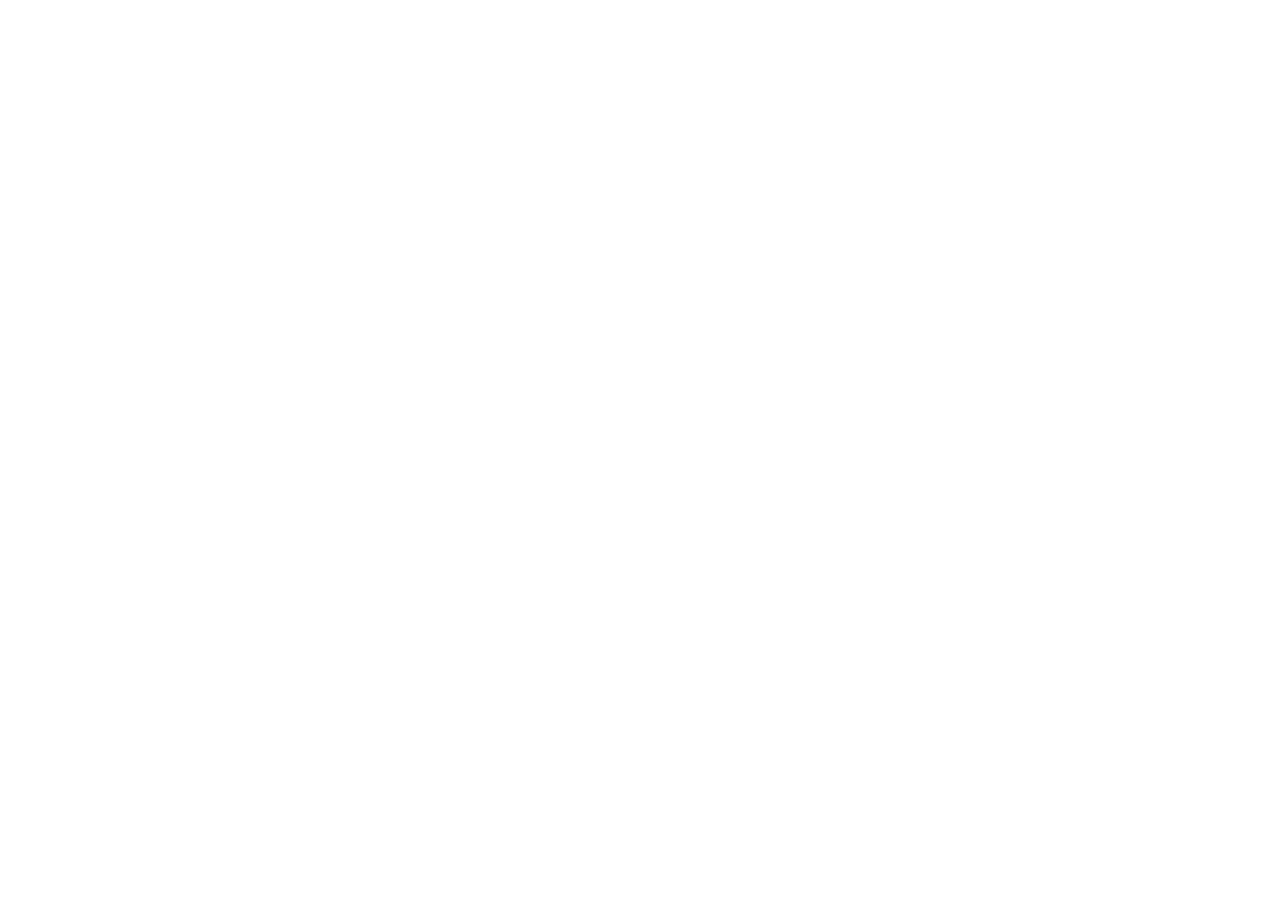
==== tile-reveal/index.html @ 083d6295 "added glitch-text, began tile-reveal" ====
<!DOCTYPE html>
<html lang="en">
  <head>
    <meta charset="UTF-8" />
    <meta name="viewport" content="width=device-width, initial-scale=1.0" />
    <title>the great revealo</title>
  </head>
  <body>
    <div class="checkerBoard">
      <div class="tile"></div>
      <div class="tile"></div>
      <div class="tile"></div>
      <div class="tile"></div>
      <div class="tile"></div>
      <div class="tile"></div>
      <div class="tile"></div>
      <div class="tile"></div>
      <div class="tile"></div>
      <div class="tile"></div>
      <div class="tile"></div>
      <div class="tile"></div>
      <div class="tile"></div>
      <div class="tile"></div>
      <div class="tile"></div>
      <div class="tile"></div>
      <div class="tile"></div>
      <div class="tile"></div>
      <div class="tile"></div>
      <div class="tile"></div>
      <div class="tile"></div>
      <div class="tile"></div>
      <div class="tile"></div>
      <div class="tile"></div>
      <div class="tile"></div>
      <div class="tile"></div>
      <div class="tile"></div>
      <div class="tile"></div>
      <div class="tile"></div>
      <div class="tile"></div>
      <div class="tile"></div>
      <div class="tile"></div>
      <div class="tile"></div>
      <div class="tile"></div>
      <div class="tile"></div>
      <div class="tile"></div>
    </div>
  </body>
</html>
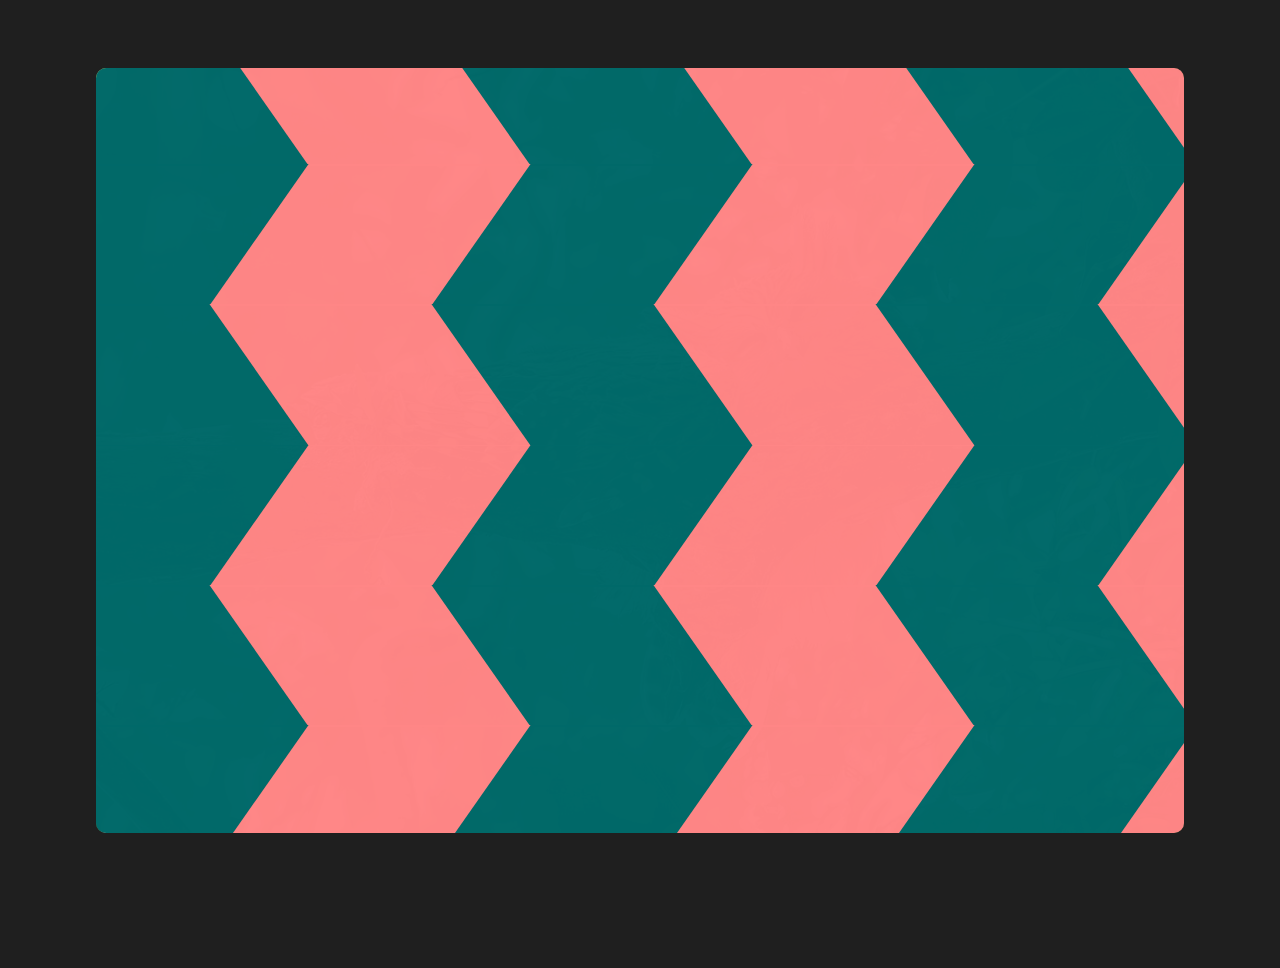
==== commit 2d0ddee1: "added small reveal project" ====
--- a/tile-reveal/index.html
+++ b/tile-reveal/index.html
@@ -4,45 +4,49 @@
     <meta charset="UTF-8" />
     <meta name="viewport" content="width=device-width, initial-scale=1.0" />
     <title>the great revealo</title>
+    <link rel="stylesheet" href="style.css" />
   </head>
   <body>
-    <div class="checkerBoard">
-      <div class="tile"></div>
-      <div class="tile"></div>
-      <div class="tile"></div>
-      <div class="tile"></div>
-      <div class="tile"></div>
-      <div class="tile"></div>
-      <div class="tile"></div>
-      <div class="tile"></div>
-      <div class="tile"></div>
-      <div class="tile"></div>
-      <div class="tile"></div>
-      <div class="tile"></div>
-      <div class="tile"></div>
-      <div class="tile"></div>
-      <div class="tile"></div>
-      <div class="tile"></div>
-      <div class="tile"></div>
-      <div class="tile"></div>
-      <div class="tile"></div>
-      <div class="tile"></div>
-      <div class="tile"></div>
-      <div class="tile"></div>
-      <div class="tile"></div>
-      <div class="tile"></div>
-      <div class="tile"></div>
-      <div class="tile"></div>
-      <div class="tile"></div>
-      <div class="tile"></div>
-      <div class="tile"></div>
-      <div class="tile"></div>
-      <div class="tile"></div>
-      <div class="tile"></div>
-      <div class="tile"></div>
-      <div class="tile"></div>
-      <div class="tile"></div>
-      <div class="tile"></div>
+    <div class="frame">
+      <div class="checkerBoard">
+        <div class="tile"></div>
+        <div class="tile"></div>
+        <div class="tile"></div>
+        <div class="tile"></div>
+        <div class="tile"></div>
+        <div class="tile"></div>
+        <div class="tile"></div>
+        <div class="tile"></div>
+        <div class="tile"></div>
+        <div class="tile"></div>
+        <div class="tile"></div>
+        <div class="tile"></div>
+        <div class="tile"></div>
+        <div class="tile"></div>
+        <div class="tile"></div>
+        <div class="tile"></div>
+        <div class="tile"></div>
+        <div class="tile"></div>
+        <div class="tile"></div>
+        <div class="tile"></div>
+        <div class="tile"></div>
+        <div class="tile"></div>
+        <div class="tile"></div>
+        <div class="tile"></div>
+        <div class="tile"></div>
+        <div class="tile"></div>
+        <div class="tile"></div>
+        <div class="tile"></div>
+        <div class="tile"></div>
+        <div class="tile"></div>
+        <div class="tile"></div>
+        <div class="tile"></div>
+        <div class="tile"></div>
+        <div class="tile"></div>
+        <div class="tile"></div>
+        <div class="tile"></div>
+      </div>
     </div>
+    <script src="index.js" defer></script>
   </body>
 </html>
--- a/tile-reveal/style.css
+++ b/tile-reveal/style.css
@@ -0,0 +1,253 @@
+html,
+body {
+  width: 100vw;
+  height: 100vh;
+  margin: 0;
+  padding: 0;
+  background-color: #1f1f1f;
+}
+
+.frame {
+  position: relative;
+  width: 85vw;
+  height: 85vh;
+  margin: 7.5vh auto;
+  overflow: hidden;
+  background: transparent;
+  border-radius: 10px;
+}
+
+.checkerBoard {
+  width: 120%;
+  height: 110%;
+  margin: -4% auto;
+  display: grid;
+  grid-template-columns: repeat(6, 1fr);
+  grid-template-rows: repeat(6, 1fr);
+  column-gap: 2%;
+  background-image: url("hoot.jpeg");
+  background-size: cover;
+  background-position: center;
+  overflow: hidden;
+}
+
+.tile {
+  background-color: rgba(201, 33, 33, 0.988);
+  width: 114%;
+  height: 101%;
+  transition: opacity 1s ease-in;
+}
+.tile:nth-of-type(1) {
+  transform: skew(35deg);
+  margin-left: -30%;
+  animation: skewer 0.7s 2s linear forwards, slideRight1 0.7s 4s linear forwards;
+}
+.tile:nth-of-type(2) {
+  transform: skew(35deg);
+  margin-left: -30%;
+  animation: skewer 0.7s 2s linear forwards, slideRight1 0.7s 4s linear forwards;
+}
+.tile:nth-of-type(3) {
+  transform: skew(35deg);
+  margin-left: -30%;
+  animation: skewer 0.7s 2s linear forwards, slideRight1 0.7s 4s linear forwards;
+}
+.tile:nth-of-type(4) {
+  transform: skew(35deg);
+  margin-left: -30%;
+  animation: skewer 0.7s 2s linear forwards, slideRight1 0.7s 4s linear forwards;
+}
+.tile:nth-of-type(5) {
+  transform: skew(35deg);
+  margin-left: -30%;
+  animation: skewer 0.7s 2s linear forwards, slideRight1 0.7s 4s linear forwards;
+}
+.tile:nth-of-type(6) {
+  transform: skew(35deg);
+  margin-left: -30%;
+  animation: skewer 0.7s 2s linear forwards, slideRight1 0.7s 4s linear forwards;
+}
+.tile:nth-of-type(7) {
+  transform: skew(-35deg);
+  margin-left: -30%;
+  animation: skewer 0.7s 2.7s linear forwards, slideLeft2 0.7s 3.4s linear forwards;
+}
+.tile:nth-of-type(8) {
+  transform: skew(-35deg);
+  margin-left: -30%;
+  animation: skewer 0.7s 2.7s linear forwards, slideLeft2 0.7s 3.4s linear forwards;
+}
+.tile:nth-of-type(9) {
+  transform: skew(-35deg);
+  margin-left: -30%;
+  animation: skewer 0.7s 2.7s linear forwards, slideLeft2 0.7s 3.4s linear forwards;
+}
+.tile:nth-of-type(10) {
+  transform: skew(-35deg);
+  margin-left: -30%;
+  animation: skewer 0.7s 2.7s linear forwards, slideLeft2 0.7s 3.4s linear forwards;
+}
+.tile:nth-of-type(11) {
+  transform: skew(-35deg);
+  margin-left: -30%;
+  animation: skewer 0.7s 2.7s linear forwards, slideLeft2 0.7s 3.4s linear forwards;
+}
+.tile:nth-of-type(12) {
+  transform: skew(-35deg);
+  margin-left: -30%;
+  animation: skewer 0.7s 2.7s linear forwards, slideLeft2 0.7s 3.4s linear forwards;
+}
+.tile:nth-of-type(13) {
+  transform: skew(35deg);
+  margin-left: -30%;
+  animation: 0.7s skewer 4s linear forwards, slideRight1 0.7s 3s linear forwards;
+}
+.tile:nth-of-type(14) {
+  transform: skew(35deg);
+  margin-left: -30%;
+  animation: 0.7s skewer 4s linear forwards, slideRight1 0.7s 3s linear forwards;
+}
+.tile:nth-of-type(15) {
+  transform: skew(35deg);
+  margin-left: -30%;
+  animation: 0.7s skewer 4s linear forwards, slideRight1 0.7s 3s linear forwards;
+}
+.tile:nth-of-type(16) {
+  transform: skew(35deg);
+  margin-left: -30%;
+  animation: 0.7s skewer 4s linear forwards, slideRight1 0.7s 3s linear forwards;
+}
+.tile:nth-of-type(17) {
+  transform: skew(35deg);
+  margin-left: -30%;
+  animation: 0.7s skewer 4s linear forwards, slideRight1 0.7s 3s linear forwards;
+}
+.tile:nth-of-type(18) {
+  transform: skew(35deg);
+  margin-left: -30%;
+  animation: 0.7s skewer 4s linear forwards, slideRight1 0.7s 3s linear forwards;
+}
+.tile:nth-of-type(19) {
+  transform: skew(-35deg);
+  margin-left: -30%;
+  animation: skewer 0.7s 2.7s linear forwards;
+}
+.tile:nth-of-type(20) {
+  transform: skew(-35deg);
+  margin-left: -30%;
+  animation: skewer 0.7s 2.7s linear forwards;
+}
+.tile:nth-of-type(21) {
+  transform: skew(-35deg);
+  margin-left: -30%;
+  animation: skewer 0.7s 2.7s linear forwards;
+}
+.tile:nth-of-type(22) {
+  transform: skew(-35deg);
+  margin-left: -30%;
+  animation: skewer 0.7s 2.7s linear forwards;
+}
+.tile:nth-of-type(23) {
+  transform: skew(-35deg);
+  margin-left: -30%;
+  animation: skewer 0.7s 2.7s linear forwards;
+}
+.tile:nth-of-type(24) {
+  transform: skew(-35deg);
+  margin-left: -30%;
+  animation: skewer 0.7s 2.7s linear forwards;
+}
+.tile:nth-of-type(25) {
+  transform: skew(35deg);
+  margin-left: -30%;
+  animation: skewer 0.7s 3.4s linear forwards, slideLeft1 0.7s 2.7s linear forwards;
+}
+.tile:nth-of-type(26) {
+  transform: skew(35deg);
+  margin-left: -30%;
+  animation: skewer 0.7s 3.4s linear forwards, slideLeft1 0.7s 2.7s linear forwards;
+}
+.tile:nth-of-type(27) {
+  transform: skew(35deg);
+  margin-left: -30%;
+  animation: skewer 0.7s 3.4s linear forwards, slideLeft1 0.7s 2.7s linear forwards;
+}
+.tile:nth-of-type(28) {
+  transform: skew(35deg);
+  margin-left: -30%;
+  animation: skewer 0.7s 3.4s linear forwards, slideLeft1 0.7s 2.7s linear forwards;
+}
+.tile:nth-of-type(29) {
+  transform: skew(35deg);
+  margin-left: -30%;
+  animation: skewer 0.7s 3.4s linear forwards, slideLeft1 0.7s 2.7s linear forwards;
+}
+.tile:nth-of-type(30) {
+  transform: skew(35deg);
+  margin-left: -30%;
+  animation: skewer 0.7s 3.4s linear forwards, slideLeft1 0.7s 2.7s linear forwards;
+}
+.tile:nth-of-type(31) {
+  transform: skew(-35deg);
+  margin-left: -30%;
+  animation: skewer 0.7s 2s linear forwards, slideRight2 0.7s 3.2s linear forwards;
+}
+.tile:nth-of-type(32) {
+  transform: skew(-35deg);
+  margin-left: -30%;
+  animation: skewer 0.7s 2s linear forwards, slideRight2 0.7s 3.2s linear forwards;
+}
+.tile:nth-of-type(33) {
+  transform: skew(-35deg);
+  margin-left: -30%;
+  animation: skewer 0.7s 2s linear forwards, slideRight2 0.7s 3.2s linear forwards;
+}
+.tile:nth-of-type(34) {
+  transform: skew(-35deg);
+  margin-left: -30%;
+  animation: skewer 0.7s 2s linear forwards, slideRight2 0.7s 3.2s linear forwards;
+}
+.tile:nth-of-type(35) {
+  transform: skew(-35deg);
+  margin-left: -30%;
+  animation: skewer 0.7s 2s linear forwards, slideRight2 0.7s 3.2s linear forwards;
+}
+.tile:nth-of-type(36) {
+  transform: skew(-35deg);
+  margin-left: -30%;
+  animation: skewer 0.7s 2s linear forwards, slideRight2 0.7s 3.2s linear forwards;
+}
+.tile:nth-of-type(even) {
+  filter: brightness(4);
+}
+.tile:nth-of-type(odd) {
+  filter: hue-rotate(180deg);
+}
+
+@keyframes skewer {
+  100% {
+    transform: skew(0);
+  }
+}
+@keyframes slideLeft1 {
+  100% {
+    transform: translate(-100%);
+  }
+}
+@keyframes slideLeft2 {
+  100% {
+    transform: translate(-198%);
+  }
+}
+@keyframes slideRight1 {
+  100% {
+    transform: translateX(100%);
+  }
+}
+@keyframes slideRight2 {
+  100% {
+    transform: translateX(198%);
+  }
+}
+
+/*# sourceMappingURL=style.css.map */
